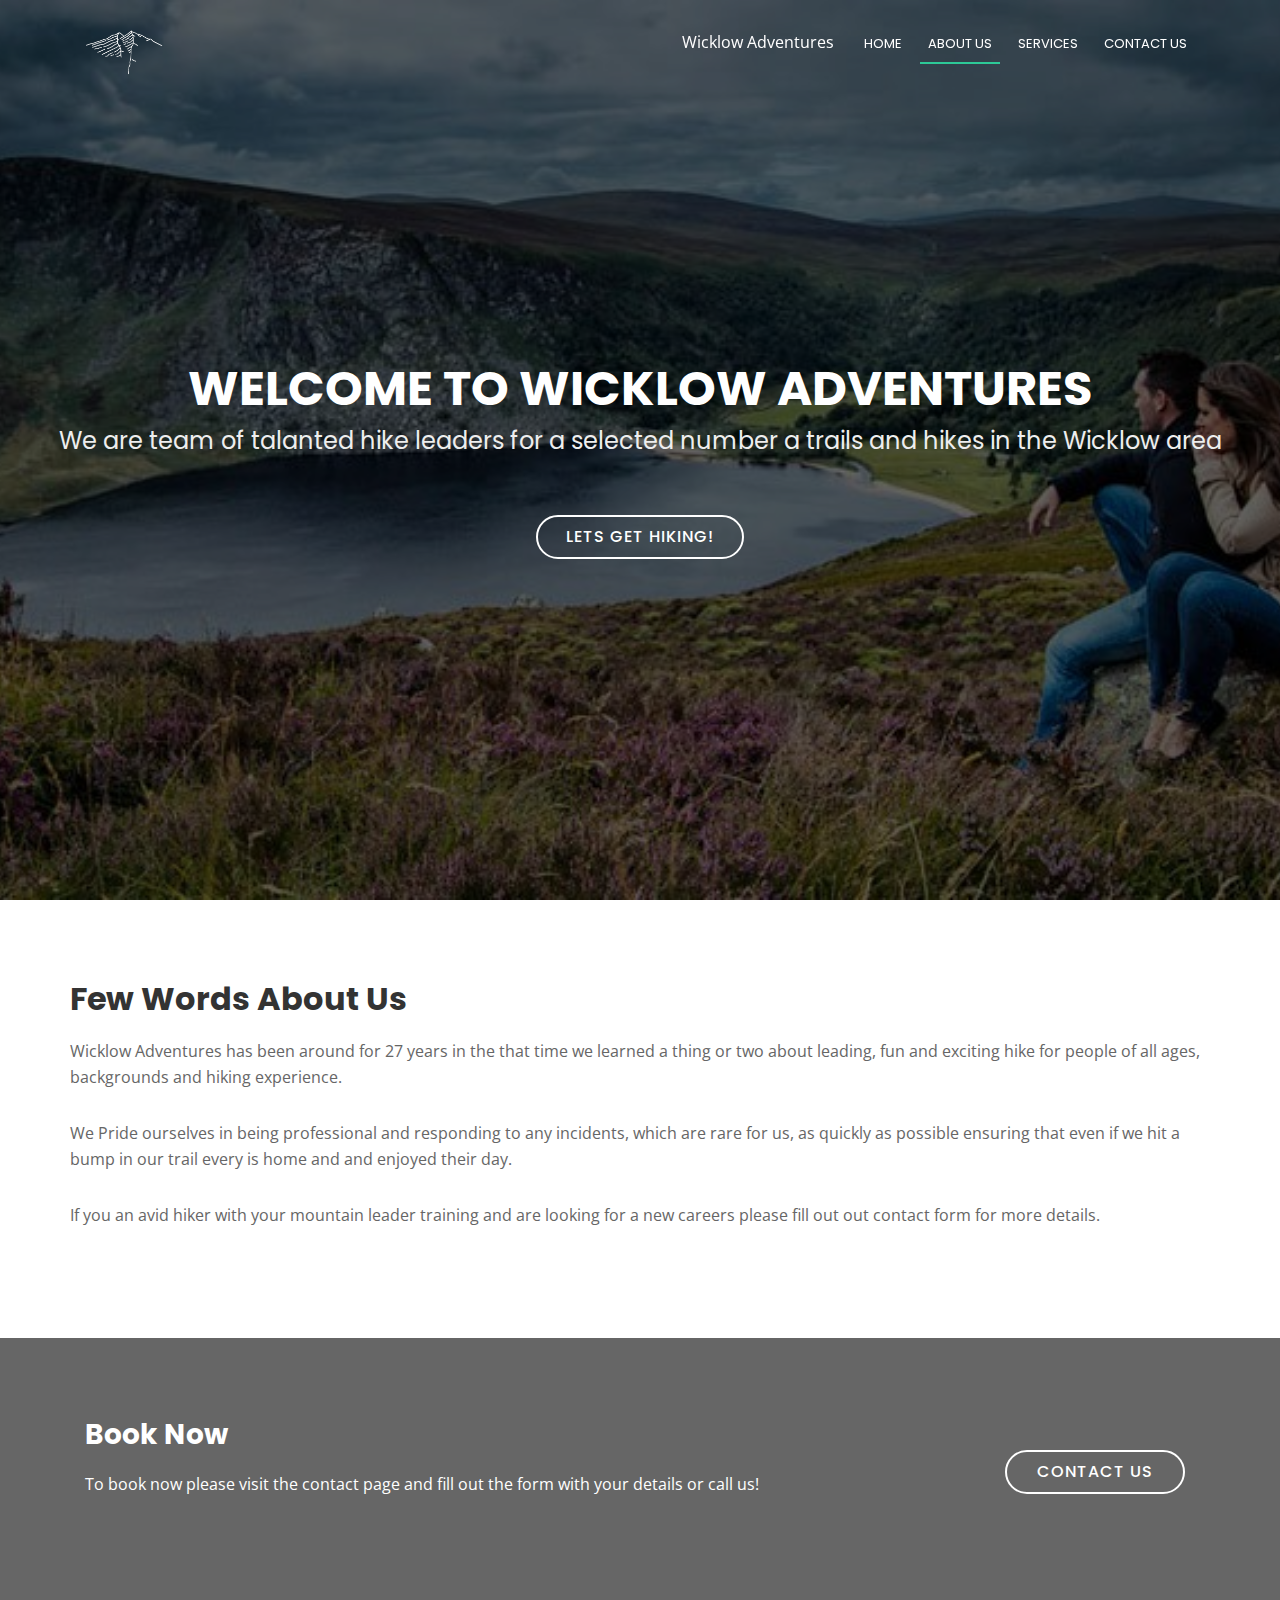
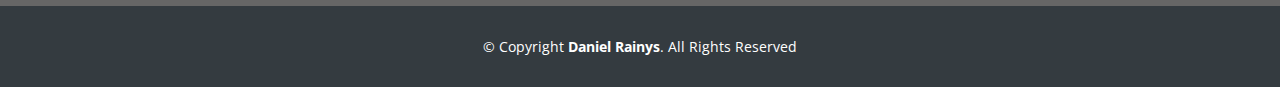
==== about.html @ c91929e7 "Initial Commit" ====
<!DOCTYPE html>
<html lang="en">
<head>
    <meta charset="utf-8">
    <title>About - Wicklow Adventures</title>
    <meta content="width=device-width, initial-scale=1.0" name="viewport">
    <meta content="" name="keywords">
    <meta content="" name="description">

    <link rel="shortcut icon" type="image/x-icon" href="img/Wicklow-Adventures-logo-black.png" />

    <!-- Google Fonts -->
    <link href="https://fonts.googleapis.com/css?family=Open+Sans:300,300i,400,400i,700,700i|Poppins:300,400,500,700" rel="stylesheet">

    <!-- Bootstrap CSS File -->
    <link href="lib/bootstrap/css/bootstrap.min.css" rel="stylesheet">

    <!-- Libraries CSS Files -->
    <link href="lib/font-awesome/css/font-awesome.min.css" rel="stylesheet">
    <link href="lib/animate/animate.min.css" rel="stylesheet">

    <!-- Main Stylesheet File -->
    <link href="css/style.css" rel="stylesheet">
    <script src="js/script.js"></script>

</head>

<body>

<!--==========================
Header
============================-->
<header id="header">
    <div class="container">

        <div id="logo" class="pull-left">
            <a href="#hero"><img src="img/Wicklow-Adventures-logo-white.png" alt="" title="" /></img></a>
        </div>
        <div class="pull-left">
            <p id="whiteText">Wicklow Adventures</p>
        </div>

        <nav id="nav-menu-container">
            <ul class="nav-menu">
                <li><a href="index.html">Home</a></li>
                <li class="menu-active"><a href="about.html">About Us</a></li>
                <li><a href="Services.html">Services</a></li>
                <li><a href="contact.html">Contact Us</a></li>
            </ul>
        </nav><!-- #nav-menu-container -->
    </div>
</header><!-- #header -->

<!--==========================
  Hero Section
============================-->
<section id="hero">
    <div class="hero-container">
        <h1>Welcome to Wicklow Adventures</h1>
        <h2>We are team of talanted hike leaders for a selected number a trails and hikes in the Wicklow area</h2>
        <a href="#about" class="btn-get-started">Lets get hiking!</a>
    </div>
</section><!-- #hero -->

<main id="main">

    <!--==========================
      About Us Section
    ============================-->
    <section id="about">
        <div class="container">
            <div class="row about-container">
                    <h2 class="title">Few Words About Us</h2>
                    <p>Wicklow Adventures has been around for 27 years in the that time we learned a thing or two about leading, fun and exciting hike for people of all ages, backgrounds and hiking experience.</p>

                    <p>We Pride ourselves in being professional and responding to any incidents, which are rare for us, as quickly as possible ensuring that even if we hit a bump in our trail  every is home and and enjoyed their day.</p>

                    <p>If you an avid hiker with your mountain leader training and are looking for a new careers please fill out out contact form for more details.</p>
                    </p>

            </div>

        </div>
    </section><!-- #about -->


    <!--==========================
    Call To Action Section
    ============================-->
    <section id="call-to-action">
        <div class="container wow fadeIn">
            <div class="row">
                <div class="col-lg-9 text-center text-lg-left">
                    <h3 class="cta-title">Book Now</h3>
                    <p class="cta-text">To book now please visit the contact page and fill out the form with your details or call us!</p>
                </div>
                <div class="col-lg-3 cta-btn-container text-center">
                    <a class="cta-btn align-middle" href="contact.html">Contact us</a>
                </div>
            </div>

        </div>
    </section><!-- #call-to-action -->

</main>

<!--==========================
  Footer
============================-->
<footer id="footer">
    <div class="footer-top">
        <div class="container">

        </div>
    </div>

    <div class="container">
        <div class="copyright">
            &copy; Copyright <strong>Daniel Rainys</strong>. All Rights Reserved
        </div>
    </div>
</footer><!-- #footer -->

<a href="#" class="back-to-top"><i class="fa fa-chevron-up"></i></a>

<!-- JavaScript Libraries -->
<script src="lib/jquery/jquery.min.js"></script>
<script src="lib/jquery/jquery-migrate.min.js"></script>
<script src="lib/bootstrap/js/bootstrap.bundle.min.js"></script>
<script src="lib/easing/easing.min.js"></script>
<script src="lib/wow/wow.min.js"></script>
<script src="lib/waypoints/waypoints.min.js"></script>
<script src="lib/counterup/counterup.min.js"></script>
<script src="lib/superfish/hoverIntent.js"></script>
<script src="lib/superfish/superfish.min.js"></script>


<!-- Main Javascript File -->
<script src="js/main.js"></script>

</body>
</html>
---- css/style.css ----
/*--------------------------------------------------------------
# General
--------------------------------------------------------------*/
body {
  background: #fff;
  color: #666666;
  font-family: "Open Sans", sans-serif;
}

a {
  color: #2dc997;
}

a:hover, a:active, a:focus {
  color: #2dca98;
  outline: none;
  text-decoration: none;
}

p {
  padding: 0;
  margin: 0 0 30px 0;
}

h1, h2, h3, h4, h5, h6 {
  font-family: "Poppins", sans-serif;
  font-weight: 400;
  margin: 0 0 20px 0;
  padding: 0;
}

/* Prelaoder */
#preloader {
  position: fixed;
  left: 0;
  top: 0;
  z-index: 999;
  width: 100%;
  height: 100%;
  overflow: visible;
  background: #fff url("../img/preloader.svg") no-repeat center center;
}

/* Back to top button */
.back-to-top {
  position: fixed;
  display: none;
  background: rgba(0, 0, 0, 0.2);
  color: #fff;
  padding: 6px 12px 9px 12px;
  font-size: 16px;
  border-radius: 2px;
  right: 15px;
  bottom: 15px;
  transition: background 0.5s;
}

@media (max-width: 768px) {
  .back-to-top {
    bottom: 15px;
  }
}

.back-to-top:focus {
  background: rgba(0, 0, 0, 0.2);
  color: #fff;
  outline: none;
}

.back-to-top:hover {
  background: #2dc997;
  color: #fff;
}

/*--------------------------------------------------------------
# Header
--------------------------------------------------------------*/
#header {
  padding: 30px 0;
  height: 92px;
  position: fixed;
  left: 0;
  top: 0;
  right: 0;
  transition: all 0.5s;
  z-index: 997;
}

#header #logo {
  float: left;
}

#header #logo h1 {
  font-size: 36px;
  margin: 0;
  padding: 6px 0;
  line-height: 1;
  font-family: "Poppins", sans-serif;
  font-weight: 700;
  letter-spacing: 3px;
  text-transform: uppercase;
}

#header #logo h1 a, #header #logo h1 a:hover {
  color: #fff;
}

#whiteText {
  color: #fff;
}

#header #logo img {
  padding: 0;
  margin: 0;
  height: 13%;
  width: 13%;
}

@media (max-width: 768px) {
  #header #logo h1 {
    font-size: 26px;
  }
  #header #logo img {
    max-height: 40px;
  }
}

#header.header-fixed {
  background: rgba(52, 59, 64, 0.9);
  padding: 20px 0;
  height: 72px;
  transition: all 0.5s;
}

/*--------------------------------------------------------------
# Hero Section
--------------------------------------------------------------*/
#hero {
  width: 100%;
  height: 100vh;
  background: url(../img/hero-bg.jpg) top center;
  background-size: cover;
  position: relative;
}

@media (min-width: 1024px) {
  #hero {
    background-attachment: fixed;
  }
}

#hero:before {
  content: "";
  background: rgba(0, 0, 0, 0.6);
  position: absolute;
  bottom: 0;
  top: 0;
  left: 0;
  right: 0;
}

#hero .hero-container {
  position: absolute;
  bottom: 0;
  top: 0;
  left: 0;
  right: 0;
  display: flex;
  justify-content: center;
  align-items: center;
  flex-direction: column;
  text-align: center;
}

#hero h1 {
  margin: 30px 0 10px 0;
  font-size: 48px;
  font-weight: 700;
  line-height: 56px;
  text-transform: uppercase;
  color: #fff;
}

@media (max-width: 768px) {
  #hero h1 {
    font-size: 28px;
    line-height: 36px;
  }
}

#hero h2 {
  color: #eee;
  margin-bottom: 50px;
  font-size: 24px;
}

@media (max-width: 768px) {
  #hero h2 {
    font-size: 18px;
    line-height: 24px;
    margin-bottom: 30px;
  }
}

#hero .btn-get-started {
  font-family: "Poppins", sans-serif;
  text-transform: uppercase;
  font-weight: 500;
  font-size: 16px;
  letter-spacing: 1px;
  display: inline-block;
  padding: 8px 28px;
  border-radius: 50px;
  transition: 0.5s;
  margin: 10px;
  border: 2px solid #fff;
  color: #fff;
}

#hero .btn-get-started:hover {
  background: #2dc997;
  border: 2px solid #2dc997;
}

/*--------------------------------------------------------------
# Navigation Menu
--------------------------------------------------------------*/
/* Nav Menu Essentials */
.nav-menu, .nav-menu * {
  margin: 0;
  padding: 0;
  list-style: none;
}

.nav-menu ul {
  position: absolute;
  display: none;
  top: 100%;
  left: 0;
  z-index: 99;
}

.nav-menu li {
  position: relative;
  white-space: nowrap;
}

.nav-menu > li {
  float: left;
}

.nav-menu li:hover > ul,
.nav-menu li.sfHover > ul {
  display: block;
}

.nav-menu ul ul {
  top: 0;
  left: 100%;
}

.nav-menu ul li {
  min-width: 180px;
}

/* Nav Menu Arrows */
.sf-arrows .sf-with-ul {
  padding-right: 30px;
}

.sf-arrows .sf-with-ul:after {
  content: "\f107";
  position: absolute;
  right: 15px;
  font-family: FontAwesome;
  font-style: normal;
  font-weight: normal;
}

.sf-arrows ul .sf-with-ul:after {
  content: "\f105";
}

/* Nav Meu Container */
#nav-menu-container {
  float: right;
  margin: 0;
}

@media (max-width: 768px) {
  #nav-menu-container {
    display: none;
  }
}

/* Nav Meu Styling */
.nav-menu a {
  padding: 0 8px 10px 8px;
  text-decoration: none;
  display: inline-block;
  color: #fff;
  font-family: "Poppins", sans-serif;
  font-weight: 400;
  text-transform: uppercase;
  font-size: 13px;
  outline: none;
}

.nav-menu > li {
  margin-left: 10px;
}

.nav-menu > li > a:before {
  content: "";
  position: absolute;
  width: 100%;
  height: 2px;
  bottom: 0;
  left: 0;
  background-color: #2dc997;
  visibility: hidden;
  -webkit-transform: scaleX(0);
  transform: scaleX(0);
  -webkit-transition: all 0.3s ease-in-out 0s;
  transition: all 0.3s ease-in-out 0s;
}

.nav-menu a:hover:before, .nav-menu li:hover > a:before, .nav-menu .menu-active > a:before {
  visibility: visible;
  -webkit-transform: scaleX(1);
  transform: scaleX(1);
}

.nav-menu ul {
  margin: 4px 0 0 0;
  border: 1px solid #e7e7e7;
}

.nav-menu ul li {
  background: #fff;
}

.nav-menu ul li:first-child {
  border-top: 0;
}

.nav-menu ul li a {
  padding: 10px;
  color: #333;
  transition: 0.3s;
  display: block;
  font-size: 13px;
  text-transform: none;
}

.nav-menu ul li a:hover {
  background: #2dc997;
  color: #fff;
}

.nav-menu ul ul {
  margin: 0;
}

/* Mobile Nav Toggle */
#mobile-nav-toggle {
  position: fixed;
  right: 0;
  top: 0;
  z-index: 999;
  margin: 20px 20px 0 0;
  border: 0;
  background: none;
  font-size: 24px;
  display: none;
  transition: all 0.4s;
  outline: none;
  cursor: pointer;
}

#mobile-nav-toggle i {
  color: #fff;
}

@media (max-width: 768px) {
  #mobile-nav-toggle {
    display: inline;
  }
}

/* Mobile Nav Styling */
#mobile-nav {
  position: fixed;
  top: 0;
  padding-top: 18px;
  bottom: 0;
  z-index: 998;
  background: rgba(52, 59, 64, 0.9);
  left: -260px;
  width: 260px;
  overflow-y: auto;
  transition: 0.4s;
}

#mobile-nav ul {
  padding: 0;
  margin: 0;
  list-style: none;
}

#mobile-nav ul li {
  position: relative;
}

#mobile-nav ul li a {
  color: #fff;
  font-size: 16px;
  overflow: hidden;
  padding: 10px 22px 10px 15px;
  position: relative;
  text-decoration: none;
  width: 100%;
  display: block;
  outline: none;
}

#mobile-nav ul li a:hover {
  color: #fff;
}

#mobile-nav ul li li {
  padding-left: 30px;
}

#mobile-nav ul .menu-has-children i {
  position: absolute;
  right: 0;
  z-index: 99;
  padding: 15px;
  cursor: pointer;
  color: #fff;
}

#mobile-nav ul .menu-has-children i.fa-chevron-up {
  color: #2dc997;
}

#mobile-nav ul .menu-item-active {
  color: #2dc997;
}

#mobile-body-overly {
  width: 100%;
  height: 100%;
  z-index: 997;
  top: 0;
  left: 0;
  position: fixed;
  background: rgba(52, 59, 64, 0.9);
  display: none;
}

/* Mobile Nav body classes */
body.mobile-nav-active {
  overflow: hidden;
}

body.mobile-nav-active #mobile-nav {
  left: 0;
}

body.mobile-nav-active #mobile-nav-toggle {
  color: #fff;
}

/*--------------------------------------------------------------
# Sections
--------------------------------------------------------------*/
/* Sections Header
--------------------------------*/
.section-header .section-title {
  font-size: 32px;
  color: #111;
  text-transform: uppercase;
  text-align: center;
  font-weight: 700;
  margin-bottom: 5px;
}

.section-header .section-description {
  text-align: center;
  padding-bottom: 40px;
  color: #999;
}

/* About Us Section
--------------------------------*/
#about {
  background: #fff;
  padding: 80px 0;
}

#about .about-container .background {
  min-height: 300px;
  background: url(../img/about-img.jpg) center top no-repeat;
  margin-bottom: 10px;
}

#about .about-container .content {
  background: #fff;
}

#about .about-container .title {
  color: #333;
  font-weight: 700;
  font-size: 32px;
}

@media (max-width: 768px) {
  #about .about-container .title {
    padding-top: 15px;
  }
}

#about .about-container p {
  line-height: 26px;
}

#about .about-container p:last-child {
  margin-bottom: 0;
}

#about .about-container .icon-box {
  background: #fff;
  background-size: cover;
  padding: 0 0 30px 0;
}

#about .about-container .icon-box .icon {
  float: left;
  background: #fff;
  width: 64px;
  height: 64px;
  display: flex;
  justify-content: center;
  align-items: center;
  flex-direction: column;
  text-align: center;
  border-radius: 50%;
  border: 2px solid #2dc997;
}

#about .about-container .icon-box .icon i {
  color: #2dc997;
  font-size: 24px;
}

#about .about-container .icon-box .title {
  margin-left: 80px;
  font-weight: 500;
  margin-bottom: 5px;
  font-size: 18px;
  text-transform: uppercase;
}

#about .about-container .icon-box .title a {
  color: #111;
}

#about .about-container .icon-box .description {
  margin-left: 80px;
  line-height: 24px;
  font-size: 14px;
}

/* Facts Section
--------------------------------*/
#facts {
  background: #f7f7f7;
  padding: 80px 0 60px 0;
}

#facts .counters span {
  font-size: 48px;
  display: block;
  color: #2dc997;
}

#facts .counters p {
  padding: 0;
  margin: 0 0 20px 0;
  font-family: "Poppins", sans-serif;
  font-size: 14px;
}

/* Services Section
--------------------------------*/
#services {
  background: #fff;
  background-size: cover;
  padding: 80px 0 60px 0;
}

#services .box {
  padding: 50px 20px;
  margin-bottom: 50px;
  text-align: center;
  border: 1px solid #e6e6e6;
  height: 200px;
  position: relative;
  background: #fafafa;
}

#services .icon {
  position: absolute;
  top: -36px;
  left: calc(50% - 36px);
  transition: 0.2s;
  border-radius: 50%;
  border: 6px solid #fff;
  display: flex;
  justify-content: center;
  align-items: center;
  flex-direction: column;
  text-align: center;
  width: 72px;
  height: 72px;
  background: #2dc997;
}

#services .icon a {
  display: inline-block;
}

#services .icon i {
  color: #fff;
  font-size: 24px;
}

#services .box:hover .icon {
  background: #fff;
  border: 2px solid #2dc997;
}

#services .box:hover .icon i {
  color: #2dc997;
}

#services .box:hover .icon a {
  color: #2dc997;
}

#services .title {
  font-weight: 700;
  font-size: 18px;
  margin-bottom: 15px;
  text-transform: uppercase;
}

#services .title a {
  color: #111;
}

#services .description {
  font-size: 14px;
  line-height: 24px;
}

/* Call To Action Section
--------------------------------*/
#call-to-action {
  background: linear-gradient(rgba(0, 0, 0, 0.6), rgba(0, 0, 0, 0.6)), url(../img/call-to-action-bg.jpg) fixed center center;
  background-size: cover;
  padding: 80px 0;
}

#call-to-action .cta-title {
  color: #fff;
  font-size: 28px;
  font-weight: 700;
}

#call-to-action .cta-text {
  color: #fff;
}

@media (min-width: 769px) {
  #call-to-action .cta-btn-container {
    display: flex;
    align-items: center;
    justify-content: flex-end;
  }
}

#call-to-action .cta-btn {
  font-family: "Poppins", sans-serif;
  text-transform: uppercase;
  font-weight: 500;
  font-size: 16px;
  letter-spacing: 1px;
  display: inline-block;
  padding: 8px 30px;
  border-radius: 50px;
  transition: 0.5s;
  margin: 10px;
  border: 2px solid #fff;
  color: #fff;
}

#call-to-action .cta-btn:hover {
  background: #2dc997;
  border: 2px solid #2dc997;
}

/* Portfolio Section
--------------------------------*/
#portfolio {
  background: #f7f7f7;
  padding: 80px 0;
}

#portfolio #portfolio-wrapper {
  padding-right: 15px;
}

#portfolio #portfolio-flters {
  padding: 0;
  margin: 0 0 45px 0;
  list-style: none;
  text-align: center;
}

#portfolio #portfolio-flters li {
  cursor: pointer;
  margin: 0 10px;
  display: inline-block;
  padding: 10px 22px;
  font-size: 12px;
  line-height: 20px;
  color: #666666;
  border-radius: 4px;
  text-transform: uppercase;
  background: #fff;
  margin-bottom: 5px;
  transition: all 0.3s ease-in-out;
}

#portfolio #portfolio-flters li:hover, #portfolio #portfolio-flters li.filter-active {
  background: #2dc997;
  color: #fff;
}

#portfolio .portfolio-item {
  position: relative;
  height: 200px;
  overflow: hidden !important;
  margin-bottom: 15px;
  transition: all 350ms ease;
  transform: scale(1);
}

#portfolio .portfolio-item a {
  display: block;
  margin-right: 15px;
}

#portfolio .portfolio-item img {
  position: relative;
  top: 0;
  transition: all 600ms cubic-bezier(0.645, 0.045, 0.355, 1);
}

#portfolio .portfolio-item .details {
  height: 50px;
  background: #2dc997;
  position: absolute;
  width: 100%;
  height: 50px;
  bottom: -50px;
  transition: all 300ms cubic-bezier(0.645, 0.045, 0.355, 1);
}

#portfolio .portfolio-item .details h4 {
  font-size: 14px;
  font-weight: 700;
  color: #fff;
  padding: 8px 0 2px 8px;
  margin: 0;
}

#portfolio .portfolio-item .details span {
  display: block;
  color: #fff;
  font-size: 13px;
  padding-left: 8px;
}

#portfolio .portfolio-item:hover .details {
  bottom: 0;
}

#portfolio .portfolio-item:hover img {
  top: -30px;
}

/* Team Section
--------------------------------*/
#team {
  background: #fff;
  padding: 80px 0 60px 0;
}

#team .member {
  text-align: center;
  margin-bottom: 20px;
}

#team .member .pic {
  margin-bottom: 15px;
  overflow: hidden;
  height: 260px;
}

#team .member .pic img {
  max-width: 100%;
}

#team .member h4 {
  font-weight: 700;
  margin-bottom: 2px;
  font-size: 18px;
}

#team .member span {
  font-style: italic;
  display: block;
  font-size: 13px;
}

#team .member .social {
  margin-top: 15px;
}

#team .member .social a {
  color: #b3b3b3;
}

#team .member .social a:hover {
  color: #2dc997;
}

#team .member .social i {
  font-size: 18px;
  margin: 0 2px;
}

/* Contact Section
--------------------------------*/
#contact {
  background: #f7f7f7;
  padding: 80px 0 40px 0;
}

#contact #google-map {
  height: 300px;
  margin-bottom: 20px;
}

#contact .info {
  color: #333333;
}

#contact .info i {
  font-size: 32px;
  color: #2dc997;
  float: left;
}

#contact .info p {
  padding: 0 0 10px 50px;
  margin-bottom: 20px;
  line-height: 22px;
  font-size: 14px;
}

#contact .info .email p {
  padding-top: 5px;
}

#contact .social-links {
  padding-bottom: 20px;
}

#contact .social-links a {
  font-size: 18px;
  display: inline-block;
  background: #333;
  color: #fff;
  line-height: 1;
  padding: 8px 0;
  border-radius: 50%;
  text-align: center;
  width: 36px;
  height: 36px;
  transition: 0.3s;
}

#contact .social-links a:hover {
  background: #2dc997;
  color: #fff;
}

#contact .form #sendmessage {
  color: #2dc997;
  border: 1px solid #2dc997;
  display: none;
  text-align: center;
  padding: 15px;
  font-weight: 600;
  margin-bottom: 15px;
}

#contact .form #errormessage {
  color: red;
  display: none;
  border: 1px solid red;
  text-align: center;
  padding: 15px;
  font-weight: 600;
  margin-bottom: 15px;
}

#contact .form #sendmessage.show, #contact .form #errormessage.show, #contact .form .show {
  display: block;
}

#contact .form .validation {
  color: red;
  display: none;
  margin: 0 0 20px;
  font-weight: 400;
  font-size: 13px;
}

#contact .form input, #contact .form textarea {
  border-radius: 0;
  box-shadow: none;
  font-size: 14px;
}

#contact .form button[type="submit"] {
  background: #2dc997;
  border: 0;
  padding: 10px 24px;
  color: #fff;
  transition: 0.4s;
}

#contact .form button[type="submit"]:hover {
  background: #51d8ad;
}

/*--------------------------------------------------------------
# Footer
--------------------------------------------------------------*/
#footer {
  background: #343b40;
  padding: 30px 0;
  color: #fff;
  font-size: 14px;
}

#footer .copyright {
  text-align: center;
}

#footer .credits {
  padding-top: 10px;
  text-align: center;
  font-size: 13px;
  color: #ccc;
}

.Lugnaquilla{
  background-image: url(../img/Lugnaquilla.png);
 }

.Mullaghcleevaun{

}

.Great-Sugar-Loaf{

}

.Three-Rock{

}

.Djouce{

}

.Tonelagee{

}
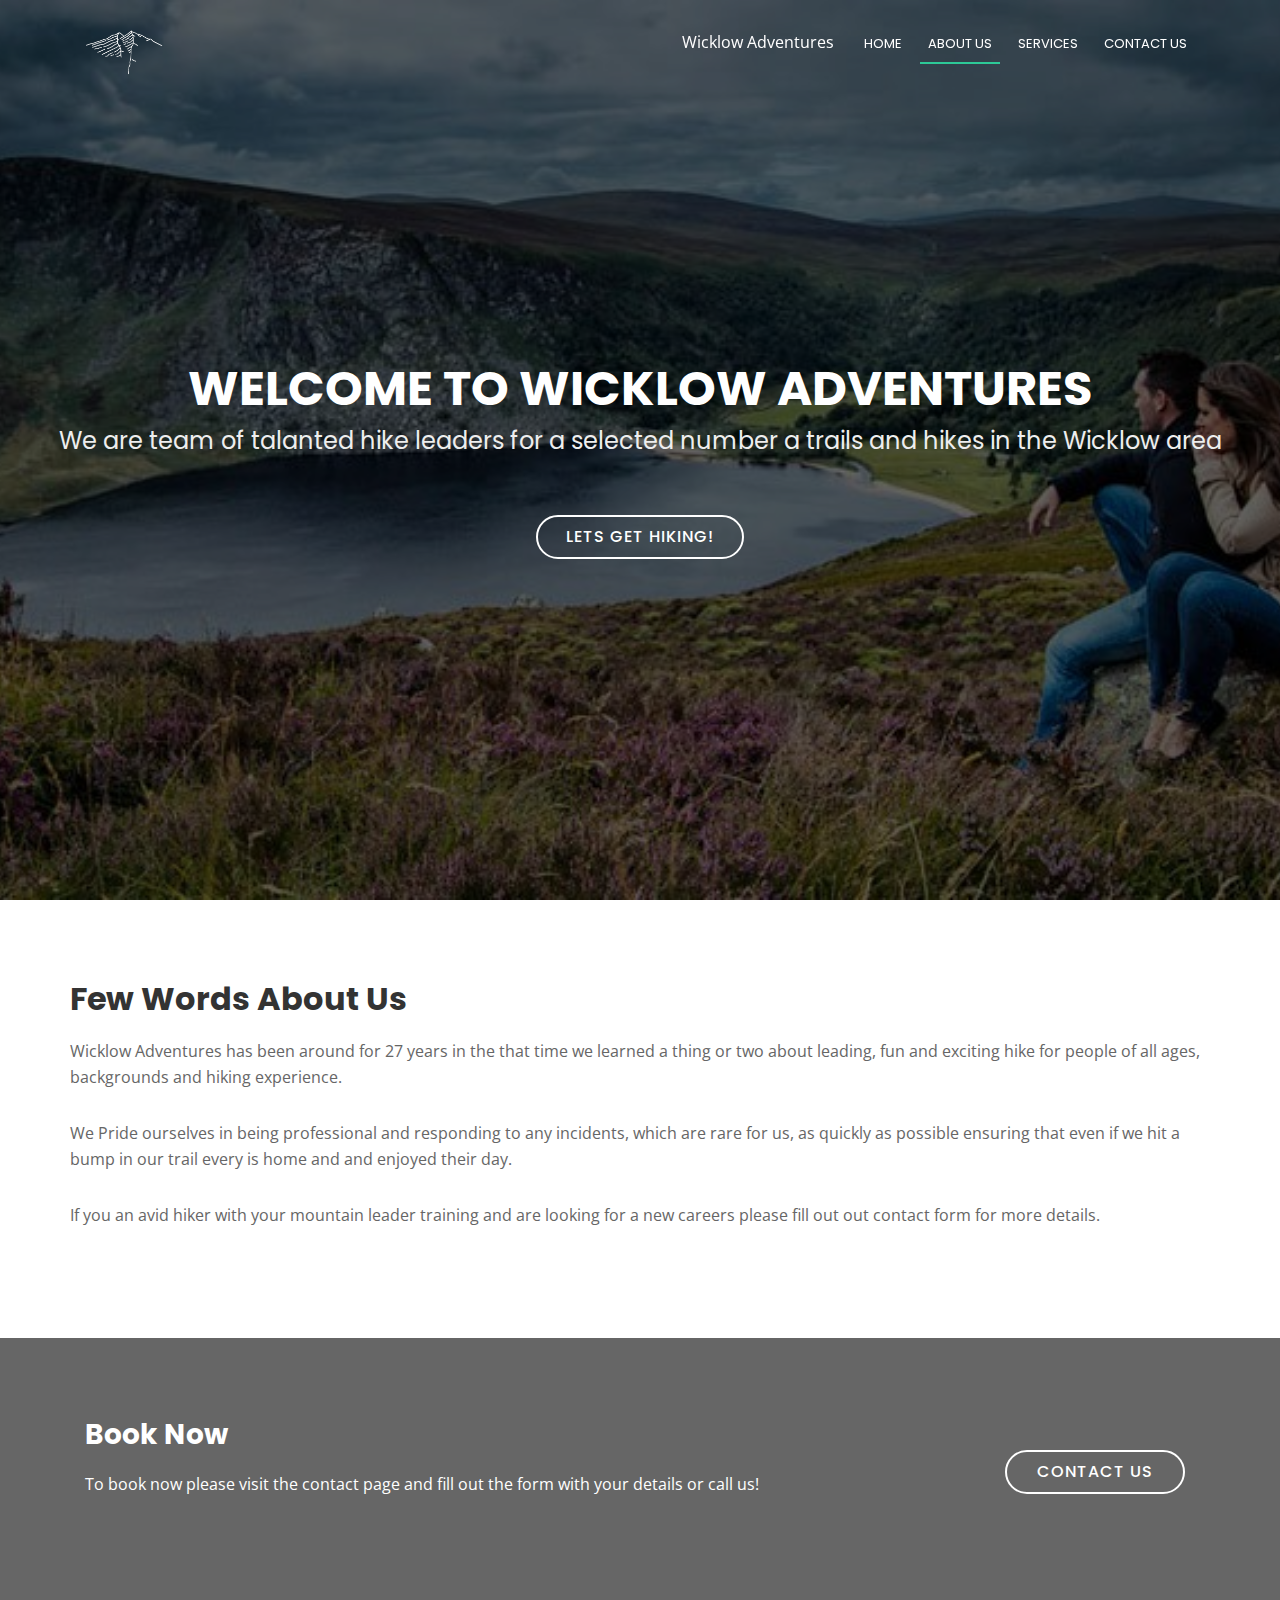
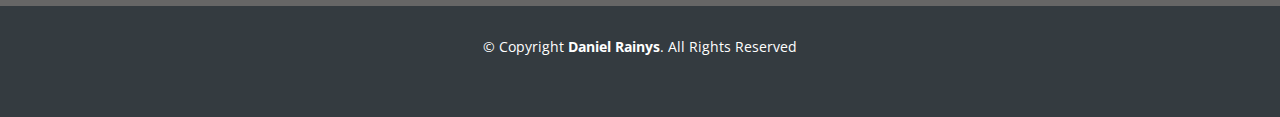
==== commit 830ca6f6: "completed Contact page" ====
--- a/about.html
+++ b/about.html
@@ -116,7 +116,7 @@
 
     <div class="container">
         <div class="copyright">
-            &copy; Copyright <strong>Daniel Rainys</strong>. All Rights Reserved
+            &copy; Copyright <strong>Daniel Rainys</strong>. All Rights Reserved <p id="date"></p>
         </div>
     </div>
 </footer><!-- #footer -->
